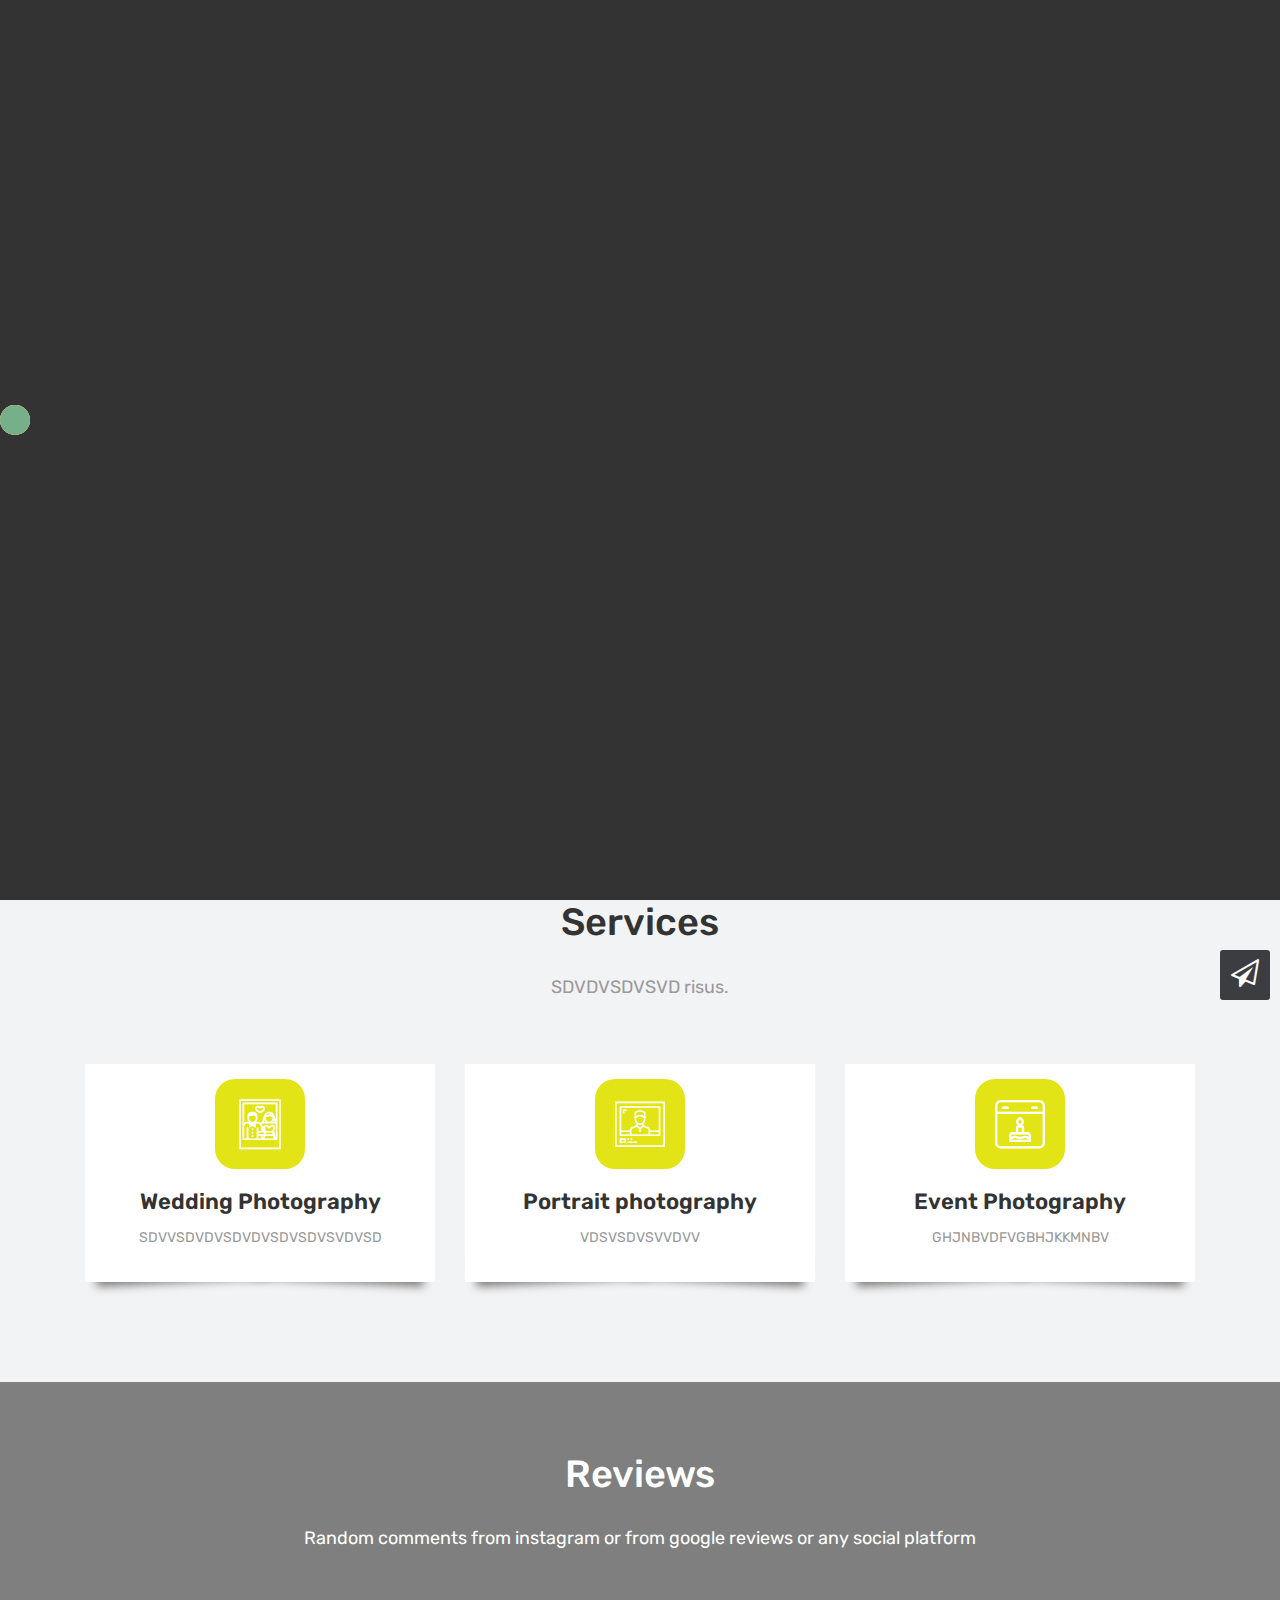
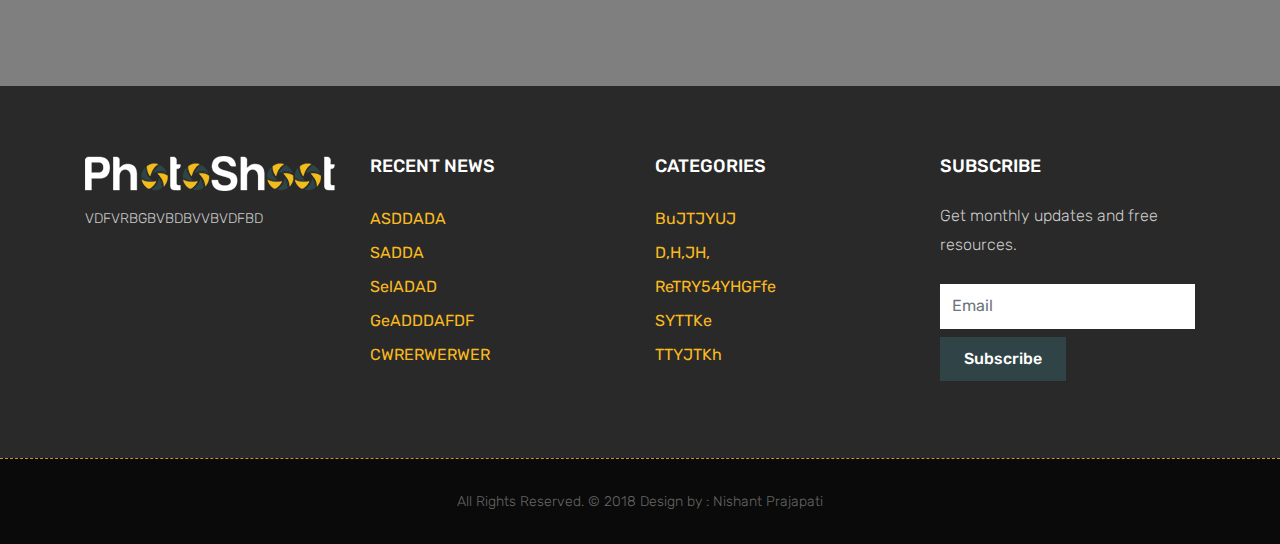
==== index.html @ 114d71ad "Add files via upload" ====
<!DOCTYPE html>
<html lang="en">

    <!-- Basic -->
    <meta charset="utf-8">
    <meta http-equiv="X-UA-Compatible" content="IE=edge">   
   
    <!-- Mobile Metas -->
    <meta name="viewport" content="width=device-width, minimum-scale=1.0, maximum-scale=1.0, user-scalable=no">
 
     <!-- Site Metas -->
    <title>PhotoShoot - Photography &amp; Portfolio Template</title>  
    <meta name="keywords" content="">
    <meta name="description" content="">
    <meta name="author" content="">

    <!-- Site Icons -->
    <link rel="shortcut icon" href="images/favicon.ico" type="image/x-icon" />
    <link rel="apple-touch-icon" href="images/apple-touch-icon.png">

    <!-- Bootstrap CSS -->
    <link rel="stylesheet" href="css/bootstrap.min.css">
    <!-- Site CSS -->
    <link rel="stylesheet" href="style.css">
    <!-- Responsive CSS -->
    <link rel="stylesheet" href="css/responsive.css">
    <!-- Custom CSS -->
    <link rel="stylesheet" href="css/custom.css">
	<script src="js/modernizr.js"></script> <!-- Modernizr -->

    <!--[if lt IE 9]>
      <script src="https://oss.maxcdn.com/libs/html5shiv/3.7.0/html5shiv.js"></script>
      <script src="https://oss.maxcdn.com/libs/respond.js/1.4.2/respond.min.js"></script>
    <![endif]-->

</head>
<body id="page-top" class="politics_version">

    <!-- LOADER -->
    <div id="preloader">
		<div class="loader-rd"></div>
		<div class="loader-rd"></div>
		<div class="loader-rd"></div>
		<div class="loader-rd"></div>
    </div><!-- end loader -->
    <!-- END LOADER -->
	
<header class="header">
	<div class="burger">
		<div class="burger__patty"></div>
		<div class="burger__patty"></div>
		<div class="burger__patty"></div>
	</div>

	<nav class="menu">
		<div class="menu__brand">
			<a href="index.html"><div class="logo"><img class="img-fluid" src="images/logo.png" alt="" /></div></a>
		</div>
		<ul class="menu__list">
			<!--[if lt IE 9]>	<li class="menu__item"><a href="index.html" class="menu__link">Home</a></li>![endif]-->
			<li class="menu__item"><a href="./index.html" class="menu__link">About Us</a></li>
			<li class="menu__item"><a href="./services.html" class="menu__link">Services</a></li>
			<li class="menu__item"><a href="./portfolio.html" class="menu__link">Portfolio</a></li>
			<li class="menu__item"><a href="./pricing.html" class="menu__link">Pricing</a></li>
			<li class="menu__item"><a href="./contact-us.html" class="menu__link">Contact Us</a></li>
		</ul>
	</nav>
</header>
	
    <!-- Navigation -->
    <nav class="navbar navbar-expand-lg navbar-dark fixed-top" id="mainNav">
      <div class="container-fluid">
        <a class="navbar-brand js-scroll-trigger" href="index.html">
			<img class="img-fluid" src="images/logo.png" alt="" />
		</a>
      </div>
    </nav>
	
	<div class="banner-area banner-bg-1">
		<div class="container">
			<div class="row">
				<div class="col-md-12">
					<div class="banner">
						<h2>About Us</h2>
						<ul class="page-title-link">
							<li><a href="#">Home</a></li>
							<li><a href="#">About Us</a></li>
						</ul>
					</div>
				</div>
			</div>
		</div>
	</div>
	
    <div id="about" class="section wb">
        <div class="container">
            <div class="row mb-5">
                <div class="col-md-6">
                    <div class="message-box">                        
                        <h2> Welcome To PhotoShoot</h2>
                        <p> A page created by nishant prajapati for my personal photography use. </p>
						
                    
                    </div><!-- end messagebox -->
                </div><!-- end col -->

                <div class="col-md-6">
                    <div class="right-box-pro wow fadeIn">
                        <img src="uploads/about_02.jpg" alt="" class="img-fluid img-rounded">
                    </div><!-- end media -->
                </div><!-- end col -->
            </div><!-- end row -->
			
			<div class="row">
                <div class="col-md-6">
                    <div class="right-box-pro wow fadeIn">
                        <img src="uploads/about_03.jpg" alt="" class="img-fluid img-rounded">
                    </div><!-- end media -->
                </div><!-- end col -->
				
				<div class="col-md-6">
                    <div class="message-box">                        
                        <h2> What we do</h2>
                        <p> xyz by u </p>
						
                        <a href="portfolio.html" class="hover-effect-new"><span>Portfolio</span></a>
                    </div><!-- end messagebox -->
                </div><!-- end col -->
				
            </div><!-- end row -->
        </div><!-- end container -->
    </div><!-- end section -->
	
    <div id="services" class="section lb">
        <div class="container">
            <div class="section-title text-center">
                <h3>Services</h3>
                <p>SDVDVSDVSVD risus.</p>
            </div><!-- end title -->

            <div class="row">
				<div class="col-md-4">
					<div class="effect-new">
						<div class="services-inner-box">
							<div class="ser-icon">
								<i class="flaticon-wedding-photo"></i>
							</div>
							<h2>Wedding Photography</h2>
							<p>SDVVSDVDVSDVDVSDVSDVSVDVSD</p>
						</div>
					</div>
                </div><!-- end col -->
                <div class="col-md-4">
					<div class="effect-new">
						<div class="services-inner-box">
							<div class="ser-icon">
								<i class="flaticon-image"></i>
							</div>
							<h2>Portrait photography</h2>
							<p>VDSVSDVSVVDVV</p>
						</div>
					</div>
                </div><!-- end col -->
				<div class="col-md-4">
					<div class="effect-new">
						<div class="services-inner-box">
							<div class="ser-icon">
								<i class="flaticon-event"></i>
							</div>
							<h2>Event Photography</h2>
							<p>GHJNBVDFVGBHJKKMNBV</p>
						</div>
					</div>
                </div><!-- end col -->
            </div><!-- end row -->
        </div><!-- end container -->
    </div><!-- end section -->
	
	 <div id="reviews" class="section wb parallaxie" style="background: url('uploads/reviews-bg.jpg')">
        <div class="container">
            <div class="section-title text-center">
                <h3>Reviews</h3>
                <p>Random comments from instagram or from google reviews or any social platform  </p>
            </div><!-- end title -->

            <div class="row">
                <div class="col-md-12 col-sm-12">
                    <div class="testi-carousel owl-carousel owl-theme">
                        <div class="testimonial clearfix">
							<figure class="testimonial_img">
								<img src="uploads/testi_01.jpg" alt="" class="img-fluid">
							</figure>
                            <div class="desc">
                                <h3><i class="fa fa-quote-left"></i> Wonderful Support!</h3>
                                <p>TU HE BTA DAE KYA HOGA </p>
                            </div>
                            <div class="testi-meta">
                                <h4>TOKYO </h4>
                            </div>
                            <!-- end testi-meta -->
                        </div>
                        <!-- end testimonial -->

                        <div class="testimonial clearfix">
							<figure class="testimonial_img">
								<img src="uploads/testi_02.jpg" alt="" class="img-fluid">
							</figure>
                            <div class="desc">
                                <h3><i class="fa fa-quote-left"></i> Awesome Services!</h3>
                                <p>BOL NA </p>
                            </div>
                            <div class="testi-meta">
                                <h4>PROFESSOR </h4>
                            </div>
                            <!-- end testi-meta -->
                        </div>
                        <!-- end testimonial -->

                        <div class="testimonial clearfix">
							<figure class="testimonial_img">
								<img src="uploads/testi_03.jpg" alt="" class="img-fluid">
							</figure>
                            <div class="desc">
                                <h3><i class="fa fa-quote-left"></i> Great & Talented Team!</h3>
                                <p>The master-builder of human happines no one rejects, dislikes avoids pleasure itself, because it is very pursue pleasure. </p>
                            </div>
                            <div class="testi-meta">
                                <h4>ANDY </h4>
                            </div>
                            <!-- end testi-meta -->
                        </div>
                        <!-- end testimonial -->
                        <div class="testimonial clearfix">
							<figure class="testimonial_img">
								<img src="uploads/testi_01.jpg" alt="" class="img-fluid">
							</figure>
                            <div class="desc">
                                <h3><i class="fa fa-quote-left"></i> Wonderful Support!</h3>
                                <p>They have got my project on time with the competition with a sed highly skilled, and experienced & professional team.</p>
                            </div>
                            <div class="testi-meta">
                                <h4>WOODY </h4>
                            </div>
                            <!-- end testi-meta -->
                        </div>
                        <!-- end testimonial -->

                        <div class="testimonial clearfix">
							<figure class="testimonial_img">
								<img src="uploads/testi_02.jpg" alt="" class="img-fluid">
							</figure>
                            <div class="desc">
                                <h3><i class="fa fa-quote-left"></i> Awesome Services!</h3>
                                <p>Explain to you how all this mistaken idea of denouncing pleasure and praising pain was born and I will give you completed.</p>
                            </div>
                            <div class="testi-meta">
                                <h4> Philips </h4>
                            </div>
                            <!-- end testi-meta -->
                        </div>
                        <!-- end testimonial -->

                        <div class="testimonial clearfix">
							<figure class="testimonial_img">
								<img src="uploads/testi_03.jpg" alt="" class="img-fluid">
							</figure>
                            <div class="desc">
                                <h3><i class="fa fa-quote-left"></i> Great & Talented Team!</h3>
                                <p>AHDUAFIUAFHAUIF  </p>
                            </div>
                            <div class="testi-meta">
                                <h4>NANCY</h4>
                            </div>
                            <!-- end testi-meta -->
                        </div><!-- end testimonial -->
                    </div><!-- end carousel -->
                </div><!-- end col -->
            </div><!-- end row -->
        </div><!-- end container -->
    </div><!-- end section -->
	
	
	
	
	
	
	
	
	
	
	
	
	
	
	
	
	
	
	
	<footer class="main-footer">
		<div class="container">
			<div class="row">
				<div class="col-lg-3 col-md-6 col-sm-12">
					<div class="mb-3 img-logo">
						<a href="#">
							 <img src="images/logo2.png" alt="">
						</a>
						<p>VDFVRBGBVBDBVVBVDFBD</p>
					</div>
				</div>
				<div class="col-lg-3 col-md-6 col-sm-12">
					<h4 class="mb-4 ph-fonts-style foot-title">
						RECENT NEWS
					</h4>
					<p class="ph-links-column">
						<a href="#" class="text-black">ASDDADA</a>
						<a href="#" class="text-black">SADDA</a>
						<a href="#" class="text-black">SelADAD</a>
						<a href="#" class="text-black">GeADDDAFDF</a>
						<a href="#" class="text-black">CWRERWERWER</a>
					</p>
				</div>
				<div class="col-lg-3 col-md-6 col-sm-12">
					<h4 class="mb-4 ph-fonts-style foot-title">
						CATEGORIES
					</h4>
					<p class="ph-links-column">
						<a href="#" class="text-black">BuJTJYUJ</a>
						<a href="#" class="text-black">D,H,JH,</a>
						<a href="#" class="text-black">ReTRY54YHGFfe</a>
						<a href="#" class="text-black">SYTTKe</a>
						<a href="#" class="text-black">TTYJTKh</a>
					</p>
				</div>
				<div class="col-lg-3 col-md-6 col-sm-12">
					<h4 class="mb-4 ph-fonts-style foot-title">
						SUBSCRIBE
					</h4>
					<p class="ph-fonts-style_p">
						Get monthly updates and free resources.
					</p>
					<div class="media-container-column" data-form-type="formoid">
						<div data-form-alert="" class="align-center" hidden="">
							Thanks for filling out the form!
						</div>

						<form class="form-inline" action="#" method="post">
							<input value="" data-form-email="true" type="hidden">
							<div class="form-group">
								<input class="form-control input-sm input-inverse my-2" name="email" required="" data-form-field="Email" placeholder="Email" id="email" type="email">
							</div>
							<div class="input-group-btn">
								<button href="" class="btn hover-effect-new btn-primary" type="submit" role="button"><span> Subscribe </span></button>
							</div>
						</form>
					</div>

				</div>
			</div>
		</div>
	</footer>

   
   
   
   
   
   
   
   
   
   
   
   
   
   
   
    <div class="copyrights">
        <div class="container">
            <div class="footer-distributed">
                <div class="footer-left">                    
                <p class="footer-company-name">All Rights Reserved. &copy; 2018 Design by : Nishant Prajapati
                    </p>
                </div>
            </div>
        </div><!-- end container -->
    </div><!-- end copyrights -->

    <a href="#" id="scroll-to-top" class="dmtop global-radius"><i class="fa fa-paper-plane-o" aria-hidden="true"></i></a>

    <!-- ALL JS FILES -->
    <script src="js/all.js"></script>
	<!-- Camera Slider -->
	<script src="js/jquery.mobile.customized.min.js"></script>
	<script src="js/jquery.easing.1.3.js"></script> 
	<script src="js/parallaxie.js"></script>
	<script src="js/jquery.appear.min.js"></script>
	<script src="js/skill.bars.jquery.js"></script>
	<script src="js/responsiveslides.min.js"></script>
	<!-- Contact form JavaScript -->
    <script src="js/jqBootstrapValidation.js"></script>
    <script src="js/contact_me.js"></script>
    <!-- ALL PLUGINS -->
	<script src="js/jquery.fatNav.min.js"></script>
	<script src="js/menu-overlay.js"></script>
    <script src="js/custom.js"></script>
	<script src="js/zepto.min.js"></script>
	<script src="js/imagesloaded.pkgd.min.js"></script>
	<script src="js/slider.js"></script>

</body>
</html>
---- style.css ----
/*------------------------------------------------------------------
    Version: 1.0
-------------------------------------------------------------------*/

/*------------------------------------------------------------------
    IMPORT FONTS
-------------------------------------------------------------------*/

@import url('https://fonts.googleapis.com/css?family=Rubik:300,300i,400,400i,500,500i,700,700i,900,900i');

/*------------------------------------------------------------------
    IMPORT FILES
-------------------------------------------------------------------*/

@import url(css/animate.css);
@import url(css/jquery.fatNav.min.css);
@import url(css/flaticon.css);
@import url(css/prettyPhoto.css);
@import url(css/owl.carousel.css);
@import url(css/font-awesome.min.css);
@import url(css/jquery.gmaps.css);

/*------------------------------------------------------------------
    SKELETON
-------------------------------------------------------------------*/

body {
    color: #999999;
    font-size: 14px;
    font-family: 'Rubik', sans-serif;
    line-height: 1.80857;
}

html, body{
	height: 100%;
}

body.demos .section {
    background: url(images/bg.png) repeat top center #f2f3f5;
}

body.demos .section-title img {
    max-width: 280px;
    display: block;
    margin: 10px auto;
}

body.demos .service-widget h3 {
    border-bottom: 1px solid #ededed;
    font-size: 18px;
    padding: 20px 0;
    background-color: #ffffff;
}

body.demos .service-widget {
    margin: 0 0 30px;
    padding: 30px;
    background-color: #fff
}

body.demos .container-fluid {
    max-width: 1080px
}

a {
    color: #1f1f1f;
    text-decoration: none !important;
    outline: none !important;
    -webkit-transition: all .3s ease-in-out;
    -moz-transition: all .3s ease-in-out;
    -ms-transition: all .3s ease-in-out;
    -o-transition: all .3s ease-in-out;
    transition: all .3s ease-in-out;
}

h1,
h2,
h3,
h4,
h5,
h6 {
    letter-spacing: 0;
    font-weight: normal;
    position: relative;
    padding: 0 0 10px 0;
    font-weight: normal;
    line-height: 120% !important;
    color: #333333;
    margin: 0
}

h1 {
    font-size: 24px
}

h2 {
    font-size: 22px
}

h3 {
    font-size: 18px
}

h4 {
    font-size: 16px
}

h5 {
    font-size: 14px
}

h6 {
    font-size: 13px
}

h1 a,
h2 a,
h3 a,
h4 a,
h5 a,
h6 a {
    color: #212121;
    text-decoration: none!important;
    opacity: 1
}

h1 a:hover,
h2 a:hover,
h3 a:hover,
h4 a:hover,
h5 a:hover,
h6 a:hover {
    opacity: .8
}

a {
    color: #222222;
    text-decoration: none;
    outline: none;
}

a,
.btn {
    text-decoration: none !important;
    outline: none !important;
    -webkit-transition: all .3s ease-in-out;
    -moz-transition: all .3s ease-in-out;
    -ms-transition: all .3s ease-in-out;
    -o-transition: all .3s ease-in-out;
    transition: all .3s ease-in-out;
}

.btn-custom {
    margin-top: 20px;
    background-color: transparent !important;
    border: 2px solid #ddd;
    padding: 12px 40px;
    font-size: 16px;
}

.lead {
    font-size: 18px;
    line-height: 30px;
    color: #767676;
    margin: 0;
    padding: 0;
}

blockquote {
    margin: 20px 0 20px;
    padding: 30px;
}

ul, li, ol{
	margin: 0px;
	list-style: none;
	padding: 0px;
}

img{
	max-width: 100%;
}

/*------------------------------------------------------------------
    WP CORE
-------------------------------------------------------------------*/

.first {
    clear: both
}

.last {
    margin-right: 0
}

.alignnone {
    margin: 5px 20px 20px 0;
}

.aligncenter,
div.aligncenter {
    display: block;
    margin: 5px auto 5px auto;
}

.alignright {
    float: right;
    margin: 10px 0 20px 20px;
}

.alignleft {
    float: left;
    margin: 10px 20px 20px 0;
}

a img.alignright {
    float: right;
    margin: 10px 0 20px 20px;
}

a img.alignnone {
    margin: 10px 20px 20px 0;
}

a img.alignleft {
    float: left;
    margin: 10px 20px 20px 0;
}

a img.aligncenter {
    display: block;
    margin-left: auto;
    margin-right: auto
}

.wp-caption {
    background: #fff;
    border: 1px solid #f0f0f0;
    max-width: 96%;
    /* Image does not overflow the content area */
    padding: 5px 3px 10px;
    text-align: center;
}

.wp-caption.alignnone {
    margin: 5px 20px 20px 0;
}

.wp-caption.alignleft {
    margin: 5px 20px 20px 0;
}

.wp-caption.alignright {
    margin: 5px 0 20px 20px;
}

.wp-caption img {
    border: 0 none;
    height: auto;
    margin: 0;
    max-width: 98.5%;
    padding: 0;
    width: auto;
}

.wp-caption p.wp-caption-text {
    font-size: 11px;
    line-height: 17px;
    margin: 0;
    padding: 0 4px 5px;
}


/* Text meant only for screen readers. */

.screen-reader-text {
    clip: rect(1px, 1px, 1px, 1px);
    position: absolute !important;
    height: 1px;
    width: 1px;
    overflow: hidden;
}

.screen-reader-text:focus {
    background-color: #f1f1f1;
    border-radius: 3px;
    box-shadow: 0 0 2px 2px rgba(0, 0, 0, 0.6);
    clip: auto !important;
    color: #21759b;
    display: block;
    font-size: 14px;
    font-size: 0.875rem;
    font-weight: bold;
    height: auto;
    left: 5px;
    line-height: normal;
    padding: 15px 23px 14px;
    text-decoration: none;
    top: 5px;
    width: auto;
    z-index: 100000;
    /* Above WP toolbar. */
}


/*------------------------------------------------------------------
    HEADER
-------------------------------------------------------------------*/


.header {
  position: fixed;
  z-index: 100;
  width: 100%;
}

.burger {
  position: absolute;
  z-index: 10;
  right: 15px;
  top: 20px;
  cursor: pointer;
  background: #1AACE0


;
  padding: 10px;
  -webkit-transform: rotateY(0);
          transform: rotateY(0);
  transition: all 0.4s cubic-bezier(0.23, 1, 0.32, 1);
}
.burger__patty {
  width: 28px;
  height: 2px;
  margin: 0 0 4px 0;
  background: white;
  transition: all 0.4s cubic-bezier(0.23, 1, 0.32, 1);
}
.burger__patty:last-child {
  margin-bottom: 0;
}
.burger--close {
  -webkit-transform: rotate(180deg);
          transform: rotate(180deg);
}
.burger--close .burger__patty:nth-child(1) {
  -webkit-transform: rotate(45deg) translate(4px, 4px);
          transform: rotate(45deg) translate(4px, 4px);
}
.burger--close .burger__patty:nth-child(2) {
  opacity: 0;
}
.burger--close .burger__patty:nth-child(3) {
  -webkit-transform: rotate(-45deg) translate(5px, -4px);
          transform: rotate(-45deg) translate(5px, -4px);
}

.menu {
  position: fixed;
  top: 0;
  width: 100%;
  visibility: hidden;
}
.menu--active {
  visibility: visible;
}
.menu__brand, .menu__list {
  display: flex;
  flex-flow: column wrap;
  align-items: center;
  justify-content: center;
  float: left;
  width: 50%;
  height: 100vh;
  overflow: hidden;
}
.menu__list {
  margin: 0;
  padding: 0;
  background: #e3bb29;
  list-style-type: none;
  -webkit-transform: translate3d(0, -100%, 0);
          transform: translate3d(0, -100%, 0);
  transition: all 0.4s cubic-bezier(0.23, 1, 0.32, 1);
}
.menu__list--active {
  -webkit-transform: translate3d(0, 0, 0);
          transform: translate3d(0, 0, 0);
}
.menu__brand {
  background: #00e7bb;
  transition: all 0.4s cubic-bezier(0.23, 1, 0.32, 1);
  -webkit-transform: translate3d(0, 100%, 0);
          transform: translate3d(0, 100%, 0);
}
.menu__brand--active {
  -webkit-transform: translate3d(0, 0, 0);
          transform: translate3d(0, 0, 0);
}
.menu__item {
  -webkit-transform: translate3d(500px, 0, 0);
          transform: translate3d(500px, 0, 0);
  transition: all 0.4s cubic-bezier(0.23, 1, 0.32, 1);
}
.menu__item--active {
  -webkit-transform: translate3d(0, 0, 0);
          transform: translate3d(0, 0, 0);
}
.menu__link {
  display: inline-block;
  position: relative;
  font-size: 30px;
  padding: 15px 0;
  font-weight: 300;
  color: white;
  text-decoration: none;
  color: white;
  transition: all 0.4s cubic-bezier(0.23, 1, 0.32, 1);
}
.menu__link:hover {
	color: #292929;
}
.menu__link:before {
  content: "";
  position: absolute;
  bottom: 0;
  left: 50%;
  width: 10px;
  height: 2px;
  background: white;
  -webkit-transform: translateX(-50%);
          transform: translateX(-50%);
  transition: all 0.4s cubic-bezier(0.23, 1, 0.32, 1);
}
.menu__link:hover:before {
  width: 100%;
}
.menu .menu__item:nth-child(1) {
  transition-delay: 0.1s;
}
.menu .menu__item:nth-child(2) {
  transition-delay: 0.2s;
}
.menu .menu__item:nth-child(3) {
  transition-delay: 0.3s;
}
.menu .menu__item:nth-child(4) {
  transition-delay: 0.4s;
}
.menu .menu__item:nth-child(5) {
  transition-delay: 0.5s;
}
.menu .menu__item:nth-child(6) {
  transition-delay: 0.6s;
}

@media screen and (max-width: 768px) {
  ul.menu__list,
  div.menu__brand {
    float: none;
    width: 100%;
    min-height: 0;
  }
  ul.menu__list--active,
  div.menu__brand--active {
    -webkit-transform: translate3d(0, 0, 0);
            transform: translate3d(0, 0, 0);
  }

  .menu__list {
    height: 75vh;
    -webkit-transform: translate3d(-100%, 0, 0);
            transform: translate3d(-100%, 0, 0);
  }

  .menu__link {
    font-size: 16px;
  }

  .menu__brand {
    height: 25vh;
    -webkit-transform: translate3d(100%, 0, 0);
            transform: translate3d(100%, 0, 0);
  }
  .menu__brand .logo {
    width: 180px;
	height: 35px;
  }
}

.fixed-top{
	z-index: 10;
}

.navbar-dark{
	background: #ffffff;
	padding: 15px 0px;
}



/*------------------------------------------------------------------
    SECTIONS
-------------------------------------------------------------------*/


.page-view {
  height: 100vh;
  width: 100%;
  position: relative;
  top: 0;
  left: 0;
  z-index:0;
}

.page-view .project {
  position: absolute;
  width: 100%;
  height: 100%;
  background-position: center;
  background-repeat: no-repeat;
  background-size: cover;
}

.page-view .project .text h1 {
  font-size: 100px;
  position: absolute;
  top: 50%;
  left: 50%;
  -webkit-transform: translate(-50%, -50%);
  transform: translate(-50%, -50%);
  margin: 0;
  display: table;
  text-align: center;
}

.page-view .project .text p {
  font-size: 16px;
  position: absolute;
  bottom: 40px;
  right: 60px;
  margin: 0;
  color: #f9ba1f;
}

.page-view .project:nth-child(1) {
  z-index: 30;
}

@media screen and (max-width: 640px) {
  .page-view .project .text h1 {
    font-size: 28px;
  }
  .page-view .project .text p {
    bottom: 20px;
    margin: 0;
    text-align: center;
    width: 100%;
    right: auto;
    font-size: 14px;
  }
}

.page-view .arrows {
  position: absolute;
  bottom: 50px;
  left: 100px;
  z-index: 100;
}

.page-view .arrows .arrow {
  float: left;
  cursor: pointer;
}

.page-view .arrows .arrow.next {
  -webkit-transform: rotate(180deg);
  transform: rotate(180deg);
  margin-top: -15px;
}

.page-view .arrows .arrow:hover.previous {
  -webkit-transition: -webkit-transform 0.4s cubic-bezier(0.25, 0.46, 0.45, 0.94);
          transition: transform 0.4s cubic-bezier(0.25, 0.46, 0.45, 0.94);
  -webkit-transform: translate3d(-5px, 0, 0);
          transform: translate3d(-5px, 0, 0);
}

.page-view .arrows .arrow:hover.next {
  -webkit-transition: -webkit-transform 0.4s cubic-bezier(0.25, 0.46, 0.45, 0.94);
          transition: transform 0.4s cubic-bezier(0.25, 0.46, 0.45, 0.94);
  -webkit-transform: translate3d(5px, 0, 0) rotate(180deg);
          transform: translate3d(5px, 0, 0) rotate(180deg);
}

.page-view .arrows .arrow svg {
  height: 40px;
  width: 25px;
  padding: 2px;
}

.page-view .arrows .arrow svg polygon {
  fill: #fff;
}

.page-view .arrows .arrow {
  -webkit-transition: -webkit-transform 0.3s cubic-bezier(0.55, 0.085, 0.68, 0.53);
          transition: transform 0.3s cubic-bezier(0.55, 0.085, 0.68, 0.53);
  margin-right: 10px;
  margin-top: -7px;
}

@media screen and (max-width: 640px) {
  .page-view .arrows {
    bottom: 60px;
    left: 50%;
    z-index: 120;
    -webkit-transform: translateX(-50%);
    transform: translateX(-50%);
  }
  .page-view .arrows .arrow.previous:hover {
    -webkit-transform: none;
            transform: none;
  }
  .page-view .arrows .arrow.next:hover {
    -webkit-transform: translate3d(0, 0, 0) rotate(180deg);
            transform: translate3d(0, 0, 0) rotate(180deg);
  }
}

@-webkit-keyframes mask-play {
  from {
    -webkit-mask-position: 0% 0;
            mask-position: 0% 0;
  }
  to {
    -webkit-mask-position: 100% 0;
            mask-position: 100% 0;
  }
}

@keyframes mask-play {
  from {
    -webkit-mask-position: 0% 0;
            mask-position: 0% 0;
  }
  to {
    -webkit-mask-position: 100% 0;
            mask-position: 100% 0;
  }
}

/* DEMO 2 */

.demo-2 {
  background: url(uploads/building-sprite.png) no-repeat -9999px -9999px;
}

.demo-2 .page-view {
  background: url(uploads/building-sprite-2.png) no-repeat -9999px -9999px;
}

.demo-2 .page-view h1 {
  text-transform: uppercase;
  letter-spacing: 16px;
  font-family: 'Rubik', sans-serif;
  font-weight: 500;
  color: #ffffff;
}

@media screen and (max-width: 640px) {
  .demo-2 .page-view h1 {
    letter-spacing: 4px;
  }
}

.demo-2 .page-view .project:nth-child(1) {
  background-image: url(uploads/banner-01.jpg);
}

.demo-2 .page-view .project:nth-child(2) {
  background-image: url(uploads/banner-02.jpg);
}

.demo-2 .page-view .project:nth-child(3) {
  background-image: url(uploads/banner-03.jpg);
}

.demo-2 .page-view .project:nth-child(4) {
  background-image: url(uploads/banner-04.jpg);
}

.demo-2 .page-view .project:nth-child(odd).hide {
  -webkit-mask: url(uploads/building-sprite.png);
          mask: url(uploads/building-sprite.png);
  -webkit-mask-size: 7500% 100%;
          mask-size: 7500% 100%;
  -webkit-animation: mask-play 1.4s steps(74) forwards;
          animation: mask-play 1.4s steps(74) forwards;
}

.demo-2 .page-view .project:nth-child(even).hide {
  -webkit-mask: url(uploads/building-sprite-2.png);
          mask: url(uploads/building-sprite-2.png);
  -webkit-mask-size: 8400% 100%;
          mask-size: 8400% 100%;
  -webkit-animation: mask-play 1.4s steps(83) forwards;
          animation: mask-play 1.4s steps(83) forwards;
}




.main-banner{
	height: 100%;
	position: relative;
}

.main-banner{
	display: table;
    width: 100%;
	text-align: center;
}
.main-banner::after {
    content: " ";
    position: absolute;
    top: 0;
    bottom: 0;
    left: 0;
    right: 0;
    background-color: #000;
    z-index: 0;
    opacity: .6;
}
.heading{
	color: #fff;
	display: table-cell;
	vertical-align: middle;
	position: relative;
	z-index: 1;
}
.heading h1{
	color: #ffffff;
	font-weight: 700;
	font-size: 62px;
	text-transform: uppercase;
}
.heading p{
	font-size: 18px;
	padding: 20px 0px;
}

.heading h3{
	color: ffffff;
}

.cd-words-wrapper {
  display: inline-block;
  position: relative;
  text-align: left;
}
.cd-words-wrapper b {
  display: inline-block;
  position: absolute;
  white-space: nowrap;
  left: 0;
  top: 0;
}
.cd-words-wrapper b.is-visible {
  position: relative;
}
.no-js .cd-words-wrapper b {
  opacity: 0;
}
.no-js .cd-words-wrapper b.is-visible {
  opacity: 1;
}

/* -------------------------------- 

xclip 

-------------------------------- */
.cd-headline.clip span {
  display: inline-block;
  padding: .2em 0;
  color: #ffffff;
  font-size: 30px;
}
.cd-headline.clip span b{
	text-transform: uppercase;
}
.cd-headline.clip .cd-words-wrapper {
  overflow: hidden;
  vertical-align: top;
}
.cd-headline.clip .cd-words-wrapper::after {
  /* line */
  content: '';
  position: absolute;
  top: 0;
  right: 0;
  width: 2px;
  height: 100%;
  background-color: #aebcb9;
}
.cd-headline.clip b {
  opacity: 0;
}
.cd-headline.clip b.is-visible {
  opacity: 1;
}


#mainNav.navbar-shrink {
    padding-top: 10px;
    padding-bottom: 10px;
    background-color: #ffffff;
}

#clouds{
	margin-top: -5%;
	position: relative;
	z-index: 1;
}
#clouds path {
    fill: #ffffff;
    bottom: -10px;
    overflow: hidden;
    stroke: #ffffff;
}

.section {
    display: block;
    position: relative;
    overflow: hidden;
    padding: 70px 0;
}

.noover {
    overflow: visible;
}

.noover .btn-dark {
    border: 0 !important;
}

.nopad {
    padding: 0;
}

.nopadtop {
    padding-top: 0;
}

.section.wb {
    background-color: #ffffff;
}

.section.lb {
    background-color: #f2f3f5;
}

.section.db {
    background-color: #111111;
}

.section.color1 {
    background-color: #448AFF;
}

.first-section {
    display: block;
    position: relative;
    overflow: hidden;
    padding: 16em 0 13em;
}

.first-section h2 {
    color: #ffffff;
    font-size: 68px;
    font-weight: 300;
    text-transform: capitalize;
    display: block;
    margin: 0;
    padding: 0 0 30px;
    position: relative;
}

.first-section .lead {
    font-size: 21px;
    font-weight: 300;
    padding: 0 0 40px;
    margin: 0;
    line-height: inherit;
    color: #ffffff;
}

.macbookright {
    width: 980px;
    position: absolute;
    right: -15%;
    bottom: -6%;
}

.section-title {
    display: block;
    position: relative;
    margin-bottom: 60px;
}

.section-title p {
    color: #999;
    font-weight: 400;
    font-size: 18px;
    line-height: 33px;
    margin: 0;
}

.section-title h3 {
    font-size: 38px;
    font-weight: 500;
    line-height: 62px;
    margin: 0 0 25px;
    padding: 0;
    text-transform: none;
}

.section.colorsection p,
.section.colorsection h3,
.section.db h3 {
    color: #ffffff;
}


.hover-effect-new{
	display: inline-block;
	padding: 10px 24px;
	font-size: 16px;
	font-weight: 500;
	border: 1px solid #304346;
	border-radius: 0px;
	transition: all 0.2s ease-in;
	position: relative;
	overflow: hidden;
}
.hover-effect-new::before {
   content: "";
	position: absolute;
	left: 50%;
	transform: translateX(-50%) scaleY(1) scaleX(1.25);
	top: 100%;
	width: 140%;
	height: 180%;
	background-color: rgba(0, 0, 0, 0.05);
	border-radius: 50%;
	display: block;
	transition: all 0.5s 0.1s cubic-bezier(0.55, 0, 0.1, 1);
	z-index: -1;
}
.hover-effect-new::after {
	content: "";
	position: absolute;
	left: 55%;
	transform: translateX(-50%) scaleY(1) scaleX(1.45);
	top: 180%;
	width: 160%;
	height: 190%;
	background-color: #1AACE0;
	border-radius: 50%;
	display: block;
	transition: all 0.5s 0.1s cubic-bezier(0.55, 0, 0.1, 1);
	z-index: 1;
}

.hover-effect-new:hover {
	color: #ffffff;
	border: 1px solid #1AACE0;
}
.hover-effect-new:hover::before {
	top: -35%;
	background-color: #1AACE0;
	transform: translateX(-50%) scaleY(1.3) scaleX(0.8);
}
.hover-effect-new:hover::after {
	top: -45%;
	background-color: #f9ba1f;
	transform: translateX(-50%) scaleY(1.3) scaleX(0.8);
}


.hover-effect-new span{
	position: relative;
	z-index: 2;
}


.right-box-pro{
	position: relative;
	-webkit-box-shadow: 0px 0px 30px -4px rgba(0, 0, 0, 0.3);
	box-shadow: 0px 0px 30px -4px rgba(0, 0, 0, 0.3);
}
.right-box-pro img{
	position: relative;
	z-index: 2;
}


.services-inner-box{
	padding: 15px;
	background: #ffffff;
	margin-bottom: 30px;
	text-align: center;
	position: relative;
	z-index: 1;
}
.ser-icon{
	width: 90px;
	height: 90px;
	text-align: center;
	line-height: 90px;
	margin: 0 auto;
	background: #e3e415;
	border-radius: 20px;
}
.ser-icon i{
	font-size: 50px;
	color: #ffffff;
}
.services-inner-box h2{
	font-size: 22px;
	font-weight: 600;
	margin-top: 20px;
}

.effect-new{
	position: relative;
}
.effect-new::before, .effect-new::after {
    z-index: 0;
    position: absolute;
    content: "";
    bottom: 15px;
    left: 10px;
    width: 50%;
    top: 80%;
    max-width: 300px;
    background: #777;
    -webkit-box-shadow: 0 15px 10px #777;
    -moz-box-shadow: 0 15px 10px #777;
    box-shadow: 0 15px 10px #777;
    -webkit-transform: rotate(-3deg);
    -moz-transform: rotate(-3deg);
    -o-transform: rotate(-3deg);
    -ms-transform: rotate(-3deg);
    transform: rotate(-3deg);
}

.effect-new::after {
    -webkit-transform: rotate(3deg);
    -moz-transform: rotate(3deg);
    -o-transform: rotate(3deg);
    -ms-transform: rotate(3deg);
    transform: rotate(3deg);
    right: 10px;
    left: auto;
}

/*------------------------------------------------------------------
    PORTFOLIO
-------------------------------------------------------------------*/

.item-h2,
.item-h1 {
    height: 100% !important;
    height: auto !important;
}

.isotope-item {
    z-index: 2;
    padding: 0;
}

.isotope-hidden.isotope-item {
    pointer-events: none;
    z-index: 1;
}

.isotope,
.isotope .isotope-item {
    /* change duration value to whatever you like */
    -webkit-transition-duration: 0.8s;
    -moz-transition-duration: 0.8s;
    transition-duration: 0.8s;
}

.isotope {
    -webkit-transition-property: height, width;
    -moz-transition-property: height, width;
    transition-property: height, width;
}

.isotope .isotope-item {
    -webkit-transition-property: -webkit-transform, opacity;
    -moz-transition-property: -moz-transform, opacity;
    transition-property: transform, opacity;
}

.portfolio-filter ul {
    padding: 0;
    z-index: 2;
    display: block;
    position: relative;
    margin: 0;
}

.portfolio-filter ul li {
    border-radius: 0;
    display: inline-block;
    margin: 0 5px 0 0;
    text-decoration: none;
    text-transform: uppercase;
    vertical-align: middle;
}

.portfolio-filter ul li:last-child:after {
    content: "";
}

.portfolio-filter ul li .btn-dark {
    box-shadow: none;
    background-color: transparent;
    border: 1px solid #e6e7e6 !important;
    color: #1f1f1f;
    font-weight: 400;
    font-size: 13px;
    padding: 10px 30px;
}

.da-thumbs {
    list-style: none;
    position: relative;
    padding: 0;
}

.da-thumbs .pitem {
    margin: 0;
    padding: 15px;
    position: relative;
}

.da-thumbs .pitem a,
.da-thumbs .pitem a img {
    display: block;
    position: relative;
}

.da-thumbs .pitem a {
    overflow: hidden;
}

.da-thumbs .pitem a div {
    position: absolute;
    background-color: rgba(0, 0, 0, 0.8);
    width: 100%;
    height: 100%;
}

.da-thumbs .pitem a div h3 {
    display: block;
    color: #ffffff;
    font-size: 20px;
    padding: 30px 15px;
    text-transform: capitalize;
    font-weight: normal;
}

.da-thumbs .pitem a div h3 small {
    display: block;
    color: #ffffff;
    margin-top: 5px;
    font-size: 13px;
    font-weight: 300;
}

.da-thumbs .pitem a div i {
    background-color: #1f1f1f;
    position: absolute;
    color: #ffffff !important;
    bottom: 0;
    font-size: 15px;
    z-index: 12;
    right: 0;
    width: 40px;
    height: 40px;
    line-height: 40px;
    text-align: center;
}


/*------------------------------------------------------------------
    TESTIMONIALS
-------------------------------------------------------------------*/

.logos img {
    margin: auto;
    display: block;
    text-align: center;
    width: 100%;
    opacity: 0.3;
}

.logos img:hover {
    opacity: 0.5;
}

.desc h3 i {
    color: #f9ba1f;
    font-size: 37px;
    vertical-align: middle;
    margin-right: 12px;
}

.desc {
    padding: 30px;
    position: relative;
    background: rgba(255,255,255,0.9);
    border: 4px solid #f9ba1f;
	border-radius: 100px;
}

.testi-meta {
    display: block;
    margin-top: 20px;
}

.testimonial h4 {
    font-size: 18px;
    color: #ffffff;
    padding: 10px 0 20px 0px;
}

.testimonial_img{
	display: inline-block;
	border: 4px solid #f9ba1f;
	border-radius: 20px;
}

.testimonial img {
    max-width: 95px;
	border-radius: 80px;
}

.testimonial {
    background-color: transparent;
	max-width: 620px;
	margin: 0 auto;
	width: 100%;
	text-align: center;
}

.testimonial h3 {
    padding: 0 0 10px;
    font-size: 20px;
    font-weight: 600;
	color: #333333;
}

.testimonial p {
	color: #333333;
}

.testimonial small,
.testimonial .lead {
    background-color: transparent;
    color: #aaa;
    display: block;
    font-size: 16px;
    font-style: normal;
    line-height: 30px;
    margin: 0;
    padding: 0;
    position: relative;
}

.testimonial p:after {
    display: none;
}
#reviews{
	position: relative;
}
#reviews::before{
	content: "";
	position: absolute;
	top: 0px;
	left: 0px;
	background: rgba(0,0,0,0.5);
	width: 100%;
	height: 100%;
}
#reviews .section-title h3{
	color: #ffffff;
}
#reviews .section-title p{
	color: #ffffff;
}

/*------------------------------------------------------------------
    PRICING TABLES
-------------------------------------------------------------------*/

.pricing-table{}
.pricing-table .list-group .bg-dark{
	background: #304346 !important;
}

.pricing-table .list-group .text-white h4{
	font-size: 28px;
	color: #ffffff;
	padding: 10px 0px;
	font-weight: 500;
}

.pricing-table .list-group .list-group-item{
	color: #304346;
	font-size: 16px;
}
.pricing-table .list-group .list-group-item:hover{
	color: #f9ba1f;
}

.btn-secondary{
	background-color: #304346 !important;
}


/*------------------------------------------------------------------
    ICON BOXES
-------------------------------------------------------------------*/

.icon-wrapper {
    position: relative;
    cursor: pointer;
    display: block;
    z-index: 1;
}

.icon-wrapper i {
    width: 75px;
    height: 75px;
    text-align: center;
    line-height: 75px;
    font-size: 28px;
    background-color: #f2f3f5;
    color: #1f1f1f;
    margin-top: 0;
}

.small-icons.icon-wrapper:hover i,
.small-icons.icon-wrapper:hover i:hover,
.small-icons.icon-wrapper i {
    width: auto !important;
    height: auto !important;
    line-height: 1 !important;
    padding: 0 !important;
    color: #e3e3e3 !important;
    background-color: transparent !important;
    background: none !important;
    margin-right: 10px !important;
    vertical-align: middle;
    font-size: 24px !important;
}

.small-icons.icon-wrapper h3 {
    font-size: 18px;
    padding-bottom: 5px;
}

.small-icons.icon-wrapper p {
    padding: 0;
    margin: 0;
}

.icon-wrapper h3 {
    font-size: 21px;
    padding: 0 0 15px;
    margin: 0;
}

.icon-wrapper p {
    margin-bottom: 0;
    padding-left: 95px;
}

.icon-wrapper p small {
    display: block;
    color: #999;
    margin-top: 10px;
    text-transform: none;
    font-weight: 600;
    font-size: 16px;
}

.icon-wrapper p small:after {
    content: "\f105";
    font-family: FontAwesome;
    margin-left: 5px;
    font-size: 11px;
}


/*------------------------------------------------------------------
    MESSAGE BOXES
-------------------------------------------------------------------*/



.event_dit{
	margin-top: 20px;
}
.event_dit ul {
	float: left;
	width: 100%;
	padding-bottom: 15px;
	margin-bottom: 0px;
	position: relative;
	line-height: 12px;
}
.event_dit ul li{
	float: left;
	position: relative;
}

.event_dit ul li a{
	padding: 0px 5px;
	font-size: 14px;
	line-height: 25px;
	transition: all 0.3s ease-in-out;
	-webkit-transition: all 0.3s ease-in-out;
	-moz-transition: all 0.3s ease-in-out;
	-o-transition: all 0.3s ease-in-out;
	-moz-transition: all 0.3s ease-in-out;
}

.event_dit ul li a:hover{
	color: #333333;
}

.service-widget h3 {
    font-size: 21px;
    color: #ffffff;
    padding: 20px 0 12px;
    margin: 0;
}

.participate-wrap figure{
	overflow: hidden;
	position: relative;
}
.participate-wrap figure::before{
	background-color: #333333;
	content: "";
	position: absolute;
	border-radius: 100%;
	top: 0px;
	left: 0px;
	right: 0px;
	bottom: 0px;
	margin: auto;
	width: 0px;
	height: 0px;
	opacity: 0.7;
	transition: all 0.3s ease-in-out;
	-webkit-transition: all 0.3s ease-in-out;
	-moz-transition: all 0.3s ease-in-out;
	-o-transition: all 0.3s ease-in-out;
	-moz-transition: all 0.3s ease-in-out;
}

.participate-wrap figure figcaption{
	position: absolute;
	width: 100%;
	top: 0px;
	text-align: center;
	margin-top: -20px;
	opacity: 0;
	transition: all 0.3s ease-in-out;
	-webkit-transition: all 0.3s ease-in-out;
	-moz-transition: all 0.3s ease-in-out;
	-o-transition: all 0.3s ease-in-out;
	-moz-transition: all 0.3s ease-in-out;
}

.participate-wrap figure figcaption .global-radius{
	background: #ffffff;
	width: 38px;
	height: 38px;
	display: inline-block;
	text-align: center;
	line-height: 38px;
}

.participate-wrap:hover figure::before{
	width: 100%;
	height: 100%;
	border-radius: 0px;
}

.participate-wrap:hover figure figcaption {
	top: 50%;
	opacity: 1;
}

.service-widget h3 a,
.section.wb .service-widget h3,
.section.lb .service-widget h3 {
    color: #1f1f1f;
}

.service-widget p {
    margin-bottom: 0;
    padding-bottom: 0;
}

.message-box h4 {
    text-transform: uppercase;
    padding: 0;
    margin: 0 0 5px;
    font-weight: 600;
    letter-spacing: 0.5px;
    font-size: 15px;
    color: #999;
}

.message-box h2 {
    font-size: 38px;
    font-weight: 600;
    padding: 0 0 10px;
    margin: 0;
    line-height: 62px;
    margin-top: 0;
    text-transform: none;
}

.message-box .lead {
    padding-top: 10px;
	font-size: 16px;
	font-style: italic;
	color: #999;
	padding-bottom: 10px;
	padding-left: 15px;
}

.post-media {
    position: relative;
}

.post-media img {
    width: 100%;
}

.post-media_pp{
	overflow: hidden;
	position: relative;
}

.service-widget{
	margin-bottom: 30px;
}

.hover-up{
	background: #076799;
}

.service-widget .post-media_pp .hover-up{
	padding: 30px;
	position: absolute;
	left: 110%;
	width: 100%;
	top: 0;
	height: 100%;
	transition: all .35s ease-in-out;
	opacity: 0;
}
.service-widget .post-media_pp:hover .hover-up{
	opacity: 1;
	left: 0;
}

.section.wb .hover-up h3{
	font-size: 32px;
	color: #ffffff;
}

.section.wb .hover-up p{
	color: #cccccc;
}

.playbutton {
    position: absolute;
    color: #ffffff !important;
    top: 40%;
    font-size: 60px;
    z-index: 12;
    left: 0;
    right: 0;
    text-align: center;
    margin: -20px auto;
}

.hoverbutton {
    background-color: #333333;
    position: absolute;
    color: #ffffff !important;
    top: 70%;
    font-size: 21px;
    z-index: 12;
    left: 0;
    opacity: 0;
    right: 0;
    width: 50px;
    height: 50px;
    line-height: 50px;
    text-align: center;
    margin: -20px auto;
}

.service-widget:hover .hoverbutton {
    opacity: 1;
}

hr.hr1 {
    position: relative;
    margin: 60px 0;
    border: 1px dashed #f2f3f5;
}

hr.hr2 {
    position: relative;
    margin: 17px 0;
    border: 1px dashed #f2f3f5;
}

hr.hr3 {
    position: relative;
    margin: 25px 0 30px 0;
    border: 1px dashed #f2f3f5;
}

hr.invis {
    border-color: transparent;
}

hr.invis1 {
    margin: 10px 0;
    border-color: transparent;
}

.section.parallax hr.hr1 {
    border-color: rgba(255, 255, 255, 0.1);
}

.sep1 {
    display: block;
    position: absolute;
    content: '';
    width: 40px;
    height: 40px;
    bottom: -20px;
    left: 50%;
    margin-left: -14px;
    background-color: #1f1f1f;
    -ms-transform: rotate(45deg);
    -webkit-transform: rotate(45deg);
    transform: rotate(45deg);
    z-index: 1;
}

.sep2 {
    display: block;
    position: absolute;
    content: '';
    width: 40px;
    height: 40px;
    top: -20px;
    left: 50%;
    margin-left: -14px;
    background-color: #1f1f1f;
    -ms-transform: rotate(45deg);
    -webkit-transform: rotate(45deg);
    transform: rotate(45deg);
    z-index: 1;
}


/* Divider Styles */

.divider-wrapper {
    width: 100%;
    box-shadow: 0 5px 14px rgba(0, 0, 0, 0.1);
    height: 540px;
    margin: 0 auto;
    position: relative;
}

.divider-wrapper:hover {
    cursor: none;
}

.divider-bar {
    position: absolute;
    width: 10px;
    left: 50%;
    top: -10px;
    bottom: -15px;
}

.code-wrapper {
    border: 1px solid #ffffff;
    display: block;
    overflow: hidden;
    width: 100%;
    height: 100%;
    position: relative;
    background: url("uploads/code.jpg") no-repeat;
}

.design-wrapper {
    overflow: hidden;
    position: absolute;
    top: 0;
    left: 0;
    right: 0;
    bottom: 0;
    -webkit-transform: translateX(50%);
    transform: translateX(50%);
}

.design-image {
    display: block;
    width: 100%;
    height: 100%;
    position: relative;
    -webkit-transform: translateX(-50%);
    transform: translateX(-50%);
    background: url("uploads/design.jpg") no-repeat;
}

.filter-button-group{
	border-radius: 0px;
	margin: 10px 0px;
	display: inline-block;
}

.filter-button-group button.active{
	background: #f9ba1f;
	color: #fff;
}

.filter-button-group button{
	color: #333;
	letter-spacing: 1px;
	text-transform: uppercase;
	font-weight: 600;
	font-size: 14px;
	cursor: pointer;
	background: #fff;
	padding: 12px 40px;
	border: none;
	border-radius: 20px;
}

.filter-button-group button:hover{
	background: #333333;
	color: #ffffff;
}

.gallery-single{
	margin: 30px 15px;;
}

.gallery-single{
    text-align: center;
    overflow: hidden;
    position: relative;
	border: 10px solid #f9ba1f;
}
.gallery-single img{
    width: 100%;
    height: auto;
    transform: scale(1.6);
    transition: all 0.3s ease 0s;
}
.gallery-single:hover img{
    filter: grayscale(100%);
    transform: scale(1.2);
}
.gallery-single .box-content{
    width: 100%;
    height: 100%;
    position: absolute;
    top: 0;
    left: 0;
    z-index: 2;
    transition: all 0.2s ease 0s;
}
.gallery-single:before,
.gallery-single:after,
.gallery-single .box-content:before,
.gallery-single .box-content:after{
    content: "";
    width: 100%;
    height: 25%;
    background: linear-gradient(to right,rgba(0,0,0,0.9),rgba(0,0,0,0.7),transparent,rgba(0,0,0,0.7),rgba(0,0,0,0.9));
    z-index: 1;
    position: absolute;
    top: 0;
    left: 0;
    transition: all 0.3s ease 0s;
}
.gallery-single:before{ transform: translateX(100%); }
.gallery-single:after{
    height: 25.1%;
    top: 25%;
    transform: translateX(-100%);
    transition-delay: 0.05s;
}
.gallery-single .box-content:before{
    top: 50%;
    transform: translateX(100%);
    transition-delay: 0.1s;
}
.gallery-single .box-content:after{
    top: 75%;
    transform: translateX(-100%);
    transition-delay: 0.15s;
}
.gallery-single:hover:before,
.gallery-single:hover:after,
.gallery-single:hover .box-content:before,
.gallery-single:hover .box-content:after{ transform: translateX(0); }
.gallery-single .inner-content{
    padding: 7px 0;
    text-align: right;
    position: absolute;
    bottom: 10px;
    right: 20px;
    z-index: 2;
    transition: all 0.3s ease 0s;
}
.gallery-single .title{
    font-size: 22px;
    font-weight: 700;
    color: #f9ba1f;
    letter-spacing: 1px;
    text-transform: uppercase;
    margin: 0 0 3px 0;
    opacity: 0;
    transform: translateY(150px);
    transition: all 0.4s ease 0s;
}
.gallery-single .post{
    display: inline-block;
    padding: 0 5px;
    font-size: 16px;
    font-style: normal;
    color: #fff;
    opacity: 0;
    transform: translateY(50px);
    transition: all 0.4s ease 0s;
}
.gallery-single:hover .title,
.gallery-single:hover .post{
    opacity: 1;
    transform: translate(0, 0);
}
.gallery-single .icon{
    padding: 0;
    margin: 0;
    list-style: none;
    position: absolute;
    top: -200px;
    left: 10px;
    z-index: 2;
    transition: all 0.4s ease 0.2s;
}
.gallery-single:hover .icon{ top: 15px; }
.gallery-single .icon li a{
    display: block;
    width: 40px;
    height: 40px;
    line-height: 40px;
    background: #f9ba1f;
    font-size: 20px;
    color: #fff;
    margin-bottom: 10px;
    position: relative;
    transition: all 0.3s ease 0s;
}
.gallery-single .icon li a:hover{
    text-decoration: none;
    border-radius: 30%;
    background: #fff;
    color: #faac01;
}
@media only screen and (max-width:990px){
    .gallery-single{ margin-bottom: 30px; }
}
@media only screen and (max-width:479px){
    .gallery-single .title{ font-size: 18px }
}




.post-box .date{
	display: inline-block;
	position: absolute;
	top: 15px;
	right: 15px;
	background: #333333;
	color: #fff;
	padding: 10px 15px;
	text-align: center;
}

.post-thumb{
	position: relative;
}

.post-box{
	-webkit-box-shadow: 0px 5px 35px 0px rgba(148, 146, 245, 0.15);
	box-shadow: 0px 5px 35px 0px rgba(148, 146, 245, 0.15);
	background: #ffffff;
}

.post-box:hover .post-thumb::before{
	opacity: .6;
	-webkit-transform: translateY(0);
	transform: translateY(0);
}


.post-box .post-thumb::before{
	content: "";
	position: absolute;
	top: 0;
	right: 0;
	bottom: 0;
	left: 0;
	background-color: rgba(51, 51, 51, 0.80);
	opacity: 0;
	-webkit-transition: all .5s;
	transition: all .5s;
	-webkit-transform: translateY(10px);
	transform: translateY(10px);
}

.post-info{
	padding: 0px 15px 40px 15px;
	background: #ffffff;
	text-align: left;
	margin-top: 40px;
}

.post-info p{
	margin: 0px;
}

.post-info h4{
	font-size: 20px;
	font-weight: 700;
}

.post-info ul{
	display: block;
	text-align: center;
	margin-bottom: 15px;
}
.post-info ul li{
	display: inline-block;
	text-align: center;
}


/*------------------------------------------------------------------
    CONTACT
-------------------------------------------------------------------*/

.bootstrap-select {
    width: 100% \0;
    /*IE9 and below*/
}

.bootstrap-select > .dropdown-toggle {
    width: 100%;
    padding-right: 25px;
}

.has-error .bootstrap-select .dropdown-toggle,
.error .bootstrap-select .dropdown-toggle {
    border-color: #b94a48;
}

.bootstrap-select.fit-width {
    width: auto !important;
}

.bootstrap-select:not([class*="col-"]):not([class*="form-control"]):not(.input-group-btn) {
    width: 100%;
}

.bootstrap-select .dropdown-toggle:focus {
    outline: thin dotted #333333 !important;
    outline: 5px auto -webkit-focus-ring-color !important;
    outline-offset: -2px;
}

.bootstrap-select.form-control {
    margin-bottom: 0;
    padding: 0;
    border: none;
}

.bootstrap-select.form-control:not([class*="col-"]) {
    width: 100%;
}

.bootstrap-select.form-control.input-group-btn {
    z-index: auto;
}

.bootstrap-select.btn-group:not(.input-group-btn),
.bootstrap-select.btn-group[class*="col-"] {
    float: none;
    display: inline-block;
    margin-left: 0;
}

.bootstrap-select.btn-group.dropdown-menu-right,
.bootstrap-select.btn-group[class*="col-"].dropdown-menu-right,
.row .bootstrap-select.btn-group[class*="col-"].dropdown-menu-right {
    float: right;
}

.form-inline .bootstrap-select.btn-group,
.form-horizontal .bootstrap-select.btn-group,
.form-group .bootstrap-select.btn-group {
    margin-bottom: 0;
}

.form-group-lg .bootstrap-select.btn-group.form-control,
.form-group-sm .bootstrap-select.btn-group.form-control {
    padding: 0;
}

.form-inline .bootstrap-select.btn-group .form-control {
    width: 100%;
}

.bootstrap-select.btn-group.disabled,
.bootstrap-select.btn-group > .disabled {
    cursor: not-allowed;
}

.bootstrap-select.btn-group.disabled:focus,
.bootstrap-select.btn-group > .disabled:focus {
    outline: none !important;
}

.bootstrap-select.btn-group .dropdown-toggle .filter-option {
    display: inline-block;
    overflow: hidden;
    width: 100%;
    text-align: left;
}

.bootstrap-select.btn-group .dropdown-toggle .fa-angle-down {
    position: absolute;
    top: 30% !important;
    right: -5px;
    vertical-align: middle;
}

.bootstrap-select.btn-group[class*="col-"] .dropdown-toggle {
    width: 100%;
}

.bootstrap-select.btn-group .dropdown-menu {
    border: 1px solid #ededed;
    box-shadow: none;
    box-sizing: border-box;
    min-width: 100%;
    padding: 20px 10px;
    z-index: 1035;
}

.dropdown-menu > li > a {
    background-color: transparent !important;
    color: #bcbcbc !important;
    font-size: 15px;
    padding: 10px 20px;
}

.bootstrap-select.btn-group .dropdown-menu.inner {
    position: static;
    float: none;
    border: 0;
    padding: 0;
    margin: 0;
    border-radius: 0;
    -webkit-box-shadow: none;
    box-shadow: none;
}

.bootstrap-select.btn-group .dropdown-menu li {
    position: relative;
}

.bootstrap-select.btn-group .dropdown-menu li.active small {
    color: #fff;
}

.bootstrap-select.btn-group .dropdown-menu li.disabled a {
    cursor: not-allowed;
}

.bootstrap-select.btn-group .dropdown-menu li a {
    cursor: pointer;
}

.bootstrap-select.btn-group .dropdown-menu li a.opt {
    position: relative;
    padding-left: 2.25em;
}

.bootstrap-select.btn-group .dropdown-menu li a span.check-mark {
    display: none;
}

.bootstrap-select.btn-group .dropdown-menu li a span.text {
    display: inline-block;
}

.bootstrap-select.btn-group .dropdown-menu li small {
    padding-left: 0.5em;
}

.bootstrap-select.btn-group .dropdown-menu .notify {
    position: absolute;
    bottom: 5px;
    width: 96%;
    margin: 0 2%;
    min-height: 26px;
    padding: 3px 5px;
    background: #f5f5f5;
    border: 1px solid #e3e3e3;
    -webkit-box-shadow: inset 0 1px 1px rgba(0, 0, 0, 0.05);
    box-shadow: inset 0 1px 1px rgba(0, 0, 0, 0.05);
    pointer-events: none;
    opacity: 0.9;
    -webkit-box-sizing: border-box;
    -moz-box-sizing: border-box;
    box-sizing: border-box;
}

.bootstrap-select.btn-group .no-results {
    padding: 3px;
    background: #f5f5f5;
    margin: 0 5px;
    white-space: nowrap;
}

.bootstrap-select.btn-group.fit-width .dropdown-toggle .filter-option {
    position: static;
}

.bootstrap-select.btn-group.fit-width .dropdown-toggle .caret {
    position: static;
    top: auto;
    margin-top: 4px;
}

.bootstrap-select.btn-group.show-tick .dropdown-menu li.selected a span.check-mark {
    position: absolute;
    display: inline-block;
    right: 15px;
    margin-top: 5px;
}

.bootstrap-select.btn-group.show-tick .dropdown-menu li a span.text {
    margin-right: 34px;
}

.bootstrap-select.show-menu-arrow.open > .dropdown-toggle {
    z-index: 1036;
}

.bootstrap-select.show-menu-arrow .dropdown-toggle:before {
    content: '';
    border-left: 7px solid transparent;
    border-right: 7px solid transparent;
    border-bottom: 7px solid rgba(204, 204, 204, 0.2);
    position: absolute;
    bottom: -4px;
    left: 9px;
    display: none;
}

.bootstrap-select.show-menu-arrow .dropdown-toggle:after {
    content: '';
    border-left: 6px solid transparent;
    border-right: 6px solid transparent;
    border-bottom: 6px solid white;
    position: absolute;
    bottom: -4px;
    left: 10px;
    display: none;
}

.bootstrap-select.show-menu-arrow.dropup .dropdown-toggle:before {
    bottom: auto;
    top: -3px;
    border-top: 7px solid rgba(204, 204, 204, 0.2);
    border-bottom: 0;
}

.bootstrap-select.show-menu-arrow.dropup .dropdown-toggle:after {
    bottom: auto;
    top: -3px;
    border-top: 6px solid white;
    border-bottom: 0;
}

.bootstrap-select.show-menu-arrow.pull-right .dropdown-toggle:before {
    right: 12px;
    left: auto;
}

.bootstrap-select.show-menu-arrow.pull-right .dropdown-toggle:after {
    right: 13px;
    left: auto;
}

.bootstrap-select.show-menu-arrow.open > .dropdown-toggle:before,
.bootstrap-select.show-menu-arrow.open > .dropdown-toggle:after {
    display: block;
}

.bs-searchbox,
.bs-actionsbox,
.bs-donebutton {
    padding: 4px 8px;
}

.bs-actionsbox {
    float: left;
    width: 100%;
    -webkit-box-sizing: border-box;
    -moz-box-sizing: border-box;
    box-sizing: border-box;
}

.bs-actionsbox .btn-group button {
    width: 50%;
}

.bs-donebutton {
    float: left;
    width: 100%;
    -webkit-box-sizing: border-box;
    -moz-box-sizing: border-box;
    box-sizing: border-box;
}

.bs-donebutton .btn-group button {
    width: 100%;
}

.bs-searchbox + .bs-actionsbox {
    padding: 0 8px 4px;
}

.bs-searchbox .form-control {
    margin-bottom: 0;
    width: 100%;
}

select.bs-select-hidden,
select.selectpicker {
    display: none !important;
}

select.mobile-device {
    position: absolute !important;
    top: 0;
    left: 0;
    display: block !important;
    width: 100%;
    height: 100% !important;
    opacity: 0;
}


/*# sourceMappingURL=bootstrap-select.css.map */

.bootstrap-select > .btn {
    background: rgba(0, 0, 0, 0) none repeat scroll 0 0;
    font-size: 15px;
    height: 33px;
    box-shadow: none !important;
    border: 0 !important;
    padding: 0;
    width: 100%;
    color: #bcbcbc !important;
}

.contact_form {
    border: 1px solid #ededed;
    box-shadow: 0 5px 14px rgba(0, 0, 0, 0.1);
    background-color: #f2f3f5;
    padding: 40px 30px;
}

.contact_form .form-control {
    background-color: #333333;
    margin-bottom: 30px;
    border: 1px solid #ebebeb;
    box-sizing: border-box;
    color: #bcbcbc;
    font-size: 16px;
    outline: 0 none;
    padding: 10px 25px;
    height: 55px;
    resize: none;
    box-shadow: none !important;
    width: 100%;
	border-radius: 0px;
}

.contact_form .form-control:focus {
	border: 2px solid #f9ba1f;
}

.contact_form textarea {
    color: #bcbcbc;
    padding: 20px 25px !important;
    height: 160px !important;
}

.contact_form .form-control::-webkit-input-placeholder {
    color: #bcbcbc;
}

.contact_form .form-control::-moz-placeholder {
    opacity: 1;
    color: #bcbcbc;
}

.contact_form .form-control::-ms-input-placeholder {
    color: #bcbcbc;
}

.contact_form textarea.form-control{
	min-height: 225px;
}

.form-group{
	position: relative;
}

.help-block{
	position: absolute;
	top: 100%;
	left: 0px;
}

/*------------------------------------------------------------------
    FOOTER
-------------------------------------------------------------------*/

.cac {
    background-color: #232323;
    -webkit-transition: all .3s ease-in-out;
    -moz-transition: all .3s ease-in-out;
    -ms-transition: all .3s ease-in-out;
    -o-transition: all .3s ease-in-out;
    transition: all .3s ease-in-out;
}

.cac:hover a h3 {
    color: #fff !important;
}

.cac a h3 {
    color: #999;
}

.cac h3 {
    padding: 60px 0;
    margin: 0;
    font-weight: 400;
    font-size: 20px;
    text-transform: capitalize;
    line-height: !important;
}

.footer {
    padding: 90px 0 80px !important;
    color: #999;
    background-color: #1f1f1f;
}

.footer .widget-title {
    position: relative;
    display: block;
    margin-bottom: 30px;
}

.footer .widget-title small {
    color: #999;
    display: block;
    padding: 0 58px;
    text-transform: uppercase;
}

.footer .widget-title h3 {
    color: #fff;
    font-weight: 300;
    font-size: 21px;
    padding: 0;
    margin: 0;
    line-height: 1 !important;
}

.footer-links {
    list-style: none;
    padding: 0;
}

.footer-links a {
    color: #ffffff;
}

.footer-links a:hover,
.footer a:hover {
    color: #333333 !important;
}

.footer-links li {
    margin-bottom: 10px;
    display: block;
    width: 100%;
    border-bottom: 1px dashed rgba(255, 255, 255, 0.1);
    padding-bottom: 10px;
}

.twitter-widget li {
    margin-bottom: 0;
    border: 0 !important;
}

.twitter-widget li i {
    border-right: 0 !important;
    margin-right: 0;
}

.footer-links li:last-child {
    margin-bottom: 0;
    padding-bottom: 0;
    border: 0;
}

.footer-links i {
    display: inline-block;
    width: 25px;
    margin-right: 10px;
    border-right: 1px dashed rgba(255, 255, 255, 0.1);
}

.copyrights {
    border-top: 1px dashed rgba(249, 186, 31, 0.8);
    background-color: #0a0a0a;
    box-sizing: border-box;
    width: 100%;
    text-align: left;
    padding: 30px 0px;
    overflow: hidden;
}


/* Footer left */

.footer-distributed .footer-left {
    float: none;
	text-align: center;
}

.footer-distributed .footer-links {
    margin: 0 0 10px;
    text-transform: uppercase;
    padding: 0;
}

.footer-distributed .footer-links a {
    display: inline-block;
    line-height: 1.8;
    margin: 0 10px 0 10px;
    text-decoration: none;
}

.footer-distributed .footer-company-name {
    font-weight: 300;
    margin: 0 10px;
    color: #666;
    padding: 0;
}


/* Footer right */

.footer-distributed .footer-right {
    float: right;
}


/* The search form */

.footer-distributed form {
    position: relative;
}

.footer-distributed form input {
    display: block;
    border-radius: 3px;
    box-sizing: border-box;
    background-color: #181818;
    border: none;
    font: inherit;
    font-size: 15px;
    font-weight: normal;
    color: #999;
    width: 400px;
    padding: 18px 50px 18px 18px;
}

.footer-distributed form input:focus {
    outline: none;
}


/* Changing the placeholder color */

.footer-distributed form input::-webkit-input-placeholder {
    color: #999;
}

.footer-distributed form input::-moz-placeholder {
    opacity: 1;
    color: #999;
}

.footer-distributed form input:-ms-input-placeholder {
    color: #999;
}


/* The magnify glass icon */

.footer-distributed form i {
    width: 18px;
    height: 18px;
    position: absolute;
    top: 16px;
    right: 18px;
    color: #999;
    font-size: 18px;
    margin-top: 6px;
}

.footer-distributed .footer-company-name a{
	color: #f9ba1f;
}

.footer-distributed .footer-company-name a:hover{
	color: #cccccc;
}

.main-footer{
	background: #292929;
	padding: 70px 0px;
}
.img-logo p{
	padding-top: 15px;
	color: #cccccc;
	font-weight: 200;
	margin: 0px;
}

.ph-fonts-style{
	font-size: 18px;
	color: #fff;
	font-weight: 500;
	padding: 0;
}

.ph-fonts-style_p{
	color: #cccccc;
	font-weight: 200;
	font-size: 16px;
}

.ph-links-column a{
	color: #f9ba1f;
	display: block;
	line-height: 34px;
	font-size: 16px;
}
.ph-links-column a:hover{
	color: #ffffff;
}
.form-inline .form-group{
	width: 100%;
}
.form-inline .form-group .form-control{
	width: 100%;
	min-height: 45px;
	border: none;
	border-radius: 0;
}

.input-group-btn .btn-primary{
	background-color: #304346 !important;
}


/*------------------------------------------------------------------
    MISC
-------------------------------------------------------------------*/

.dmtop.show {
    bottom: 10px;
}

.progress {
    background-color: #f2f3f5;
    border-radius: 0;
    box-shadow: none;
    height: 5px;
    margin-bottom: 20px;
    overflow: hidden;
}

.skills h3 {
    color: #999999;
    font-size: 15px;
}

.dmtop {
    background-color: #3C3D41;
    z-index: 100;
    width: 50px;
    height: 50px;
    line-height: 47px;
    position: fixed;
    bottom: -100px;
    border-radius: 3px;
    right: 10px;
    text-align: center;
    font-size: 28px;
    color: #ffffff !important;
    cursor: pointer;
    -webkit-transition: all .7s ease-in-out;
    -moz-transition: all .7s ease-in-out;
    -o-transition: all .7s ease-in-out;
    -ms-transition: all .7s ease-in-out;
    transition: all .7s ease-in-out;
}

.dmtop:hover{
	background-color: #f9ba1f;
}

.icon_wrap {
    background-color: #1f1f1f;
    width: 100px;
    height: 100px;
    display: block;
    line-height: 100px;
    font-size: 34px;
    color: #ffffff;
    margin: 0 auto;
    text-align: center;
    padding: 0 !important;
    border: 0 !important;
}

.stat-wrap h3 {
    font-size: 18px;
    font-weight: 400;
    color: #999 !important;
    margin: 0 !important;
    padding: 0 !important;
    line-height: 1 !important:
}

.stat-wrap p {
    font-size: 38px;
    color: #ffffff;
    margin: 0;
    font-weight: 300;
    padding: 4px 0 0;
    line-height: 1 !important:
}

#preloader {
    width: 100%;
    height: 100%;
    top: 0;
    right: 0;
    bottom: 0;
    left: 0;
    background: #333333;
    z-index: 11000;
    position: fixed;
    display: block
}


.loader-rd {
  width: 30px;
  height: 30px;
  position: absolute;
  background-color: #ccc;
  top: 45%;
  border-radius: 50%;
}

.loader-rd:nth-child(1) {
  background-color: #FF5460;
  -webkit-animation: move 2s infinite cubic-bezier(0.2, 0.64, 0.81, 0.23);
          animation: move 2s infinite cubic-bezier(0.2, 0.64, 0.81, 0.23);
}

.loader-rd:nth-child(2) {
  background-color: #FF9D84;
  -webkit-animation: move 2s 150ms infinite cubic-bezier(0.2, 0.64, 0.81, 0.23);
          animation: move 2s 150ms infinite cubic-bezier(0.2, 0.64, 0.81, 0.23);
}

.loader-rd:nth-child(3) {
  background-color: #F0E797;
  -webkit-animation: move 2s 300ms infinite cubic-bezier(0.2, 0.64, 0.81, 0.23);
          animation: move 2s 300ms infinite cubic-bezier(0.2, 0.64, 0.81, 0.23);
}

.loader-rd:nth-child(4) {
  background-color: #75B08A;
  -webkit-animation: move 2s 450ms infinite cubic-bezier(0.2, 0.64, 0.81, 0.23);
          animation: move 2s 450ms infinite cubic-bezier(0.2, 0.64, 0.81, 0.23);
}

@-webkit-keyframes move {
  0% {
    left: 0%;
  }
  100% {
    left: 100%;
  }
}

@keyframes move {
  0% {
    left: 0%;
  }
  100% {
    left: 100%;
  }
}


/*------------------------------------------------------------------
    BUTTONS
-------------------------------------------------------------------*/

.navbar-default .btn-light {
    padding: 0 20px;
    margin-left: 15px;
}

.btn {
    border: 0 !important;
}

.btn-light {
    padding: 10px 40px;
    font-size: 18px;
    border: 2px solid #ffffff !important;
    color: #ffffff;
    background-color: transparent;
}

.btn-dark {
    padding: 13px 40px;
    font-size: 18px;
    border: 1px solid #ececec !important;
    color: #1f1f1f;
    background-color: transparent;
}

.btn-light:hover,
.btn-light:focus {
    border-color: rgba(255, 255, 255, 0.6);
    color: rgba(255, 255, 255, 0.6);
}




/*------------------------------------------------------------------
    All Pages
-------------------------------------------------------------------*/


.banner-bg-1{
	background: url(uploads/inner-bg.jpg);
	padding: 150px 0;	
	background-clip: initial;
	background-color: rgba(0, 0, 0, 0);
	background-origin: initial;
	background-position: center center;
	background-repeat: no-repeat;
	background-size: cover;
	position: relative;
	z-index: 0;
}

.banner-bg-1::before{
	content: "";
	display: inline-block;
	height: 100%;
	left: 0;
	position: absolute;
	top: 0;
	width: 100%;
	z-index: -1;
	background: rgba(34, 34, 34, 0.4);
}

.banner{
	position: relative;
}

.banner h2{
	color: #f1f1f1;
	font-size: 45px;
	font-weight: 700;
	letter-spacing: 1px;
	margin-left: 20px;
	position: relative;
}
.banner h2::after {
    background: #f9ba1f;
    content: "";
    height: 35px;
    left: -15px;
    position: absolute;
    top: 8px;
    width: 6px;
}
.page-title-link{
	display: block;
	text-align: right;
}
.page-title-link li{
	display: inline-block;
	position: relative;
	text-align: right;
}
.page-title-link li a {
    color: #fff;
    font-size: 14px;
    letter-spacing: 1px;
    margin: 0 15px;
    text-transform: uppercase;
	font-weight: 500;
}
.page-title-link li a:hover {
	color: #f9ba1f;
}
.page-title-link li::after {
    background: #f9ba1f;
    bottom: 11px;
    content: "";
    height: 2px;
    margin-left: -1px;
    position: absolute;
    width: 10px;
}
.page-title-link li:last-child::after {
    content: "";
    width: 0;
    height: 0;
}



.pricingTable{
    text-align: center;
    background: #304346;
    border-radius: 102px 0 102px 0;
    overflow: hidden;
    transition: all 0.3s ease 0s;
}
.pricingTable:hover{ box-shadow: 0 0 10px rgba(0,0,0,0.5); }
.pricingTable .pricingTable-header{
    margin: -2px -5px 0;
    position: relative;
}
.pricingTable .pricing-content{
    padding: 0;
    margin: -25px 0 0 0;
    list-style: none;
}
.pricingTable .pricing-content li{
    font-size: 20px;
    color: #fff;
    line-height: 50px;
    letter-spacing: 1px;
    border-bottom: 1px solid #fff;
}
.pricingTable .pricing-content li.disable{ color: rgba(255,255,255,0.5); }
.pricingTable .pricing-content li:last-child{ border-bottom: none; }
.pricingTable .pricingTable-signup{
    padding: 25px 0;
}
.pricingTable .pricingTable-signup a path,
.pricingTable .pricingTable-signup a text{ transition: all 0.3s ease 0s; }
.pricingTable .pricingTable-signup a:hover path{
    fill: #34454d;
    stroke: #fff;
    stroke-dasharray: 5,3;
}
.pricingTable-signup{
	text-align: center;
}
.pricingTable .pricingTable-signup a:hover text{ fill: #fff; }
@media only screen and (max-width: 990px){
    .pricingTable{ margin-bottom: 30px; }
}



.gmaps{
	width: 100%;
	height: 500px;
}

.gm-style{
	font-family: 'Rubik', sans-serif;
}
---- css/responsive.css ----
/******************************************
    Version: 1.0
/****************************************** */

@media only screen and (min-width: 992px) and (max-width: 1199px) {}
@media (min-width: 768px) and (max-width: 991px) {
	#mainNav {
		background-color: #ffffff;
		padding: 15px 10px;
	}
	.navbar-dark .navbar-brand{
		width: 55%;
	}
	.navbar-dark .navbar-nav .nav-link::after{
		display: none;
	}
	.navbar-dark .navbar-toggler{
		color: rgba(255,255,255);
		border-color: rgba(255,255,255);
	}
	.heading h1{
		font-size: 28px;
	}
	.heading p{
		font-size: 14px;
	}
	.cd-headline.clip span{
		font-size: 20px;
	}
	.section-title h3{
		font-size: 28px;
	}
	.section-title p{
		font-size: 14px;
	}
	#clouds{
		margin-top: -35%;
	}
	.message-box{
		margin-bottom: 30px;
	}
	.filter-button-group button{
		padding: 12px 27px;
	}
	.filter-button-group{
		text-align: center !important;
	}
	.post-box{
		margin-bottom: 30px;
	}
	.footer-distributed .footer-left{
		text-align: center;
	}
	.pricingTable .pricing-content li{
		font-size: 14px;
	}
}
@media (max-width: 767px) {
	#mainNav {
		background-color: #ffffff;
		padding: 15px 10px;
	}
	.navbar-dark .navbar-brand{
		width: 55%;
	}
	.navbar-dark .navbar-nav .nav-link::after{
		display: none;
	}
	.navbar-dark .navbar-toggler{
		color: rgba(255,255,255);
		border-color: rgba(255,255,255);
	}
	.heading h1{
		font-size: 28px;
	}
	.heading p{
		font-size: 14px;
	}
	.cd-headline.clip span{
		font-size: 20px;
	}
	.section-title h3{
		font-size: 28px;
	}
	.section-title p{
		font-size: 14px;
	}
	#clouds{
		margin-top: -35%;
	}
	.message-box{
		margin-bottom: 30px;
	}
	.filter-button-group button{
		padding: 12px 27px;
	}
	.filter-button-group{
		text-align: center !important;
	}
	.post-box{
		margin-bottom: 30px;
	}
	.footer-distributed .footer-left{
		text-align: center;
	}
}
@media only screen and (min-width: 280px) and (max-width: 599px) {
	#mainNav {
		background-color: #ffffff;
		padding: 15px 10px;
	}
	.navbar-dark .navbar-brand{
		width: 55%;
	}
	.navbar-dark .navbar-nav .nav-link::after{
		display: none;
	}
	.fat-nav li{
		float: none;
		width: 100%;
	}
	.heading h1{
		font-size: 28px;
	}
	.heading p{
		font-size: 14px;
	}
	.cd-headline.clip span{
		font-size: 20px;
	}
	.section-title h3{
		font-size: 28px;
	}
	.section-title p{
		font-size: 14px;
	}
	#clouds{
		margin-top: -35%;
	}
	.message-box{
		margin-bottom: 30px;
	}
	.filter-button-group button{
		padding: 12px 27px;
	}
	.filter-button-group{
		text-align: center !important;
	}
	.post-box{
		margin-bottom: 30px;
	}
	.footer-distributed .footer-left{
		text-align: center;
	}
	.message-box h2{
		font-size: 22px;
	}
	
	.skillbar-title{
		display: none;
	}
	.heading{
		vertical-align: bottom;
	}
	.pricingTable{
		margin-bottom: 30px;
	}
	.fat-nav li{
		font-size: 18px;
	}
	.banner h2{
		font-size: 35px;
	}
	.banner h2::after{
		height: 26px;
	}
	.right-box-pro{
		margin-bottom: 30px;
	}
	.filter-button-group button{
		font-weight: 500;
		font-size: 12px;
	}
	
}
---- css/custom.css ----
/** ADD YOUR AWESOME CODES HERE **/
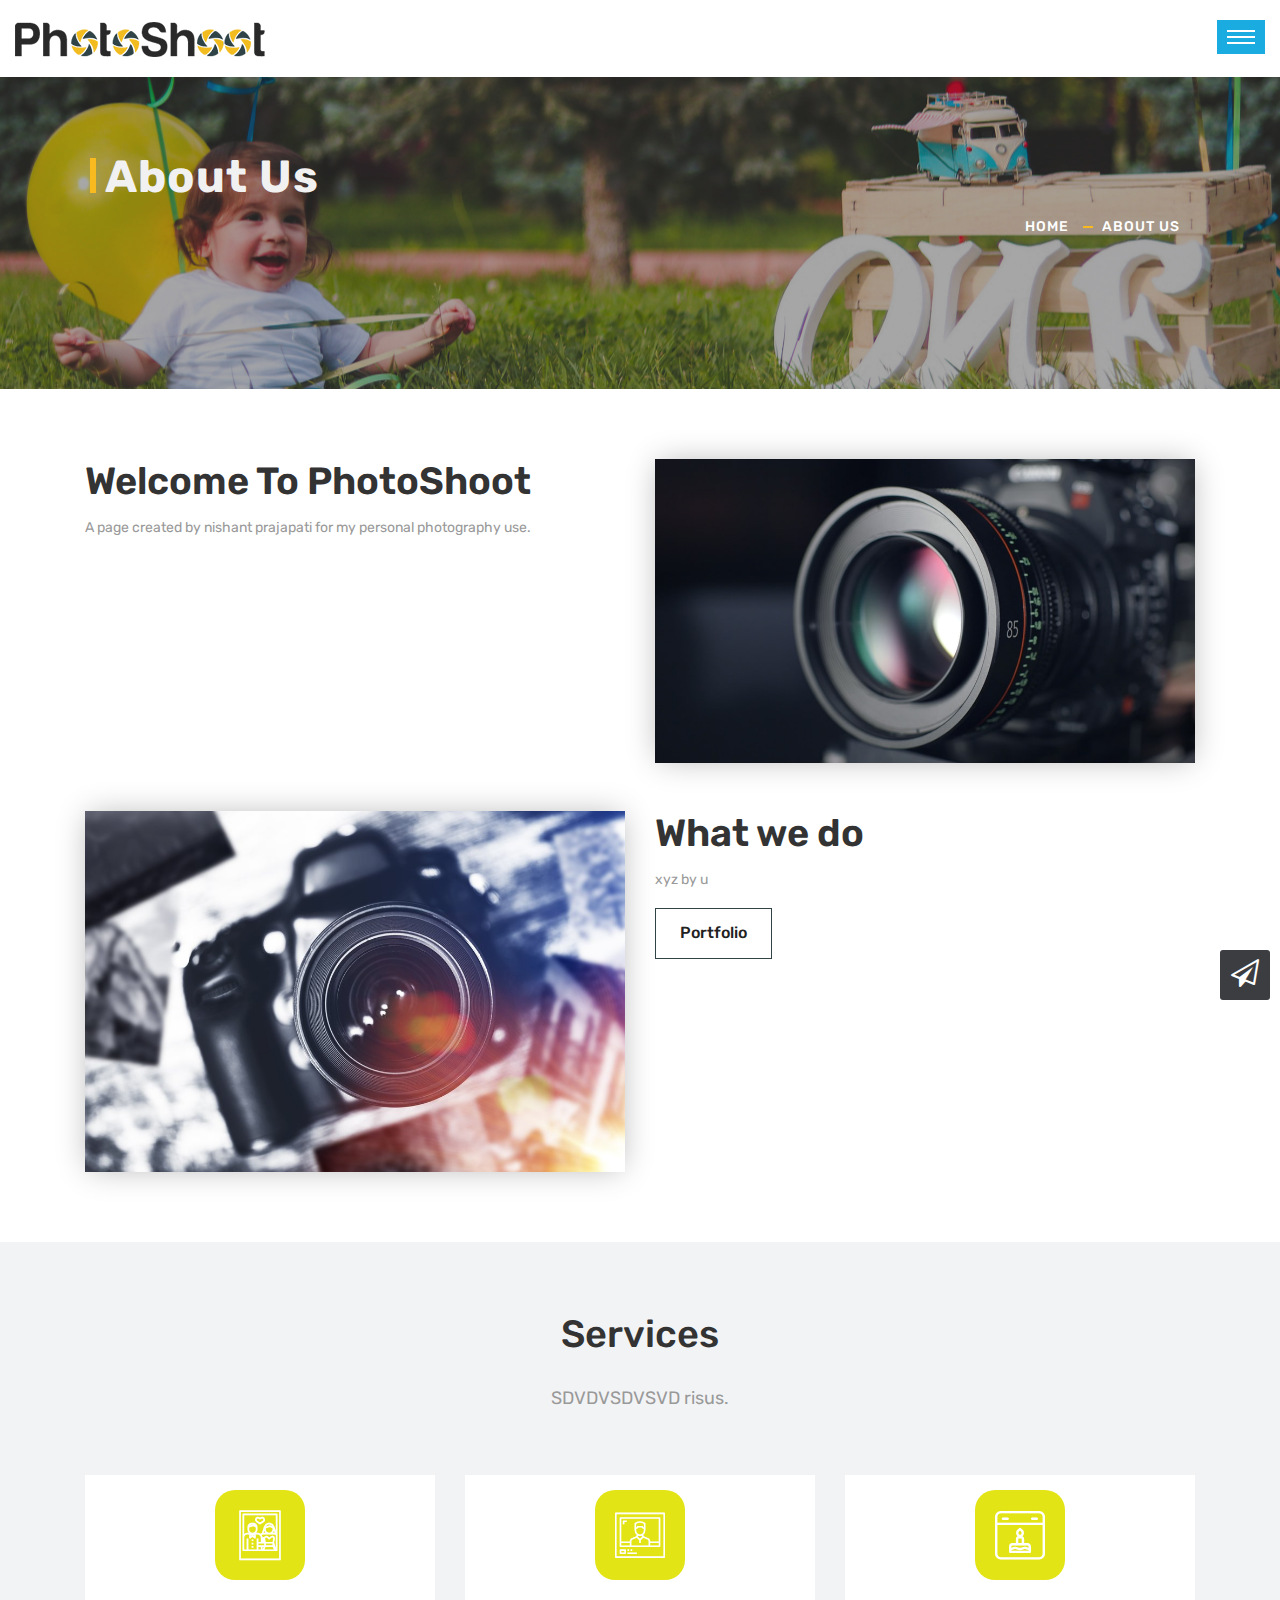
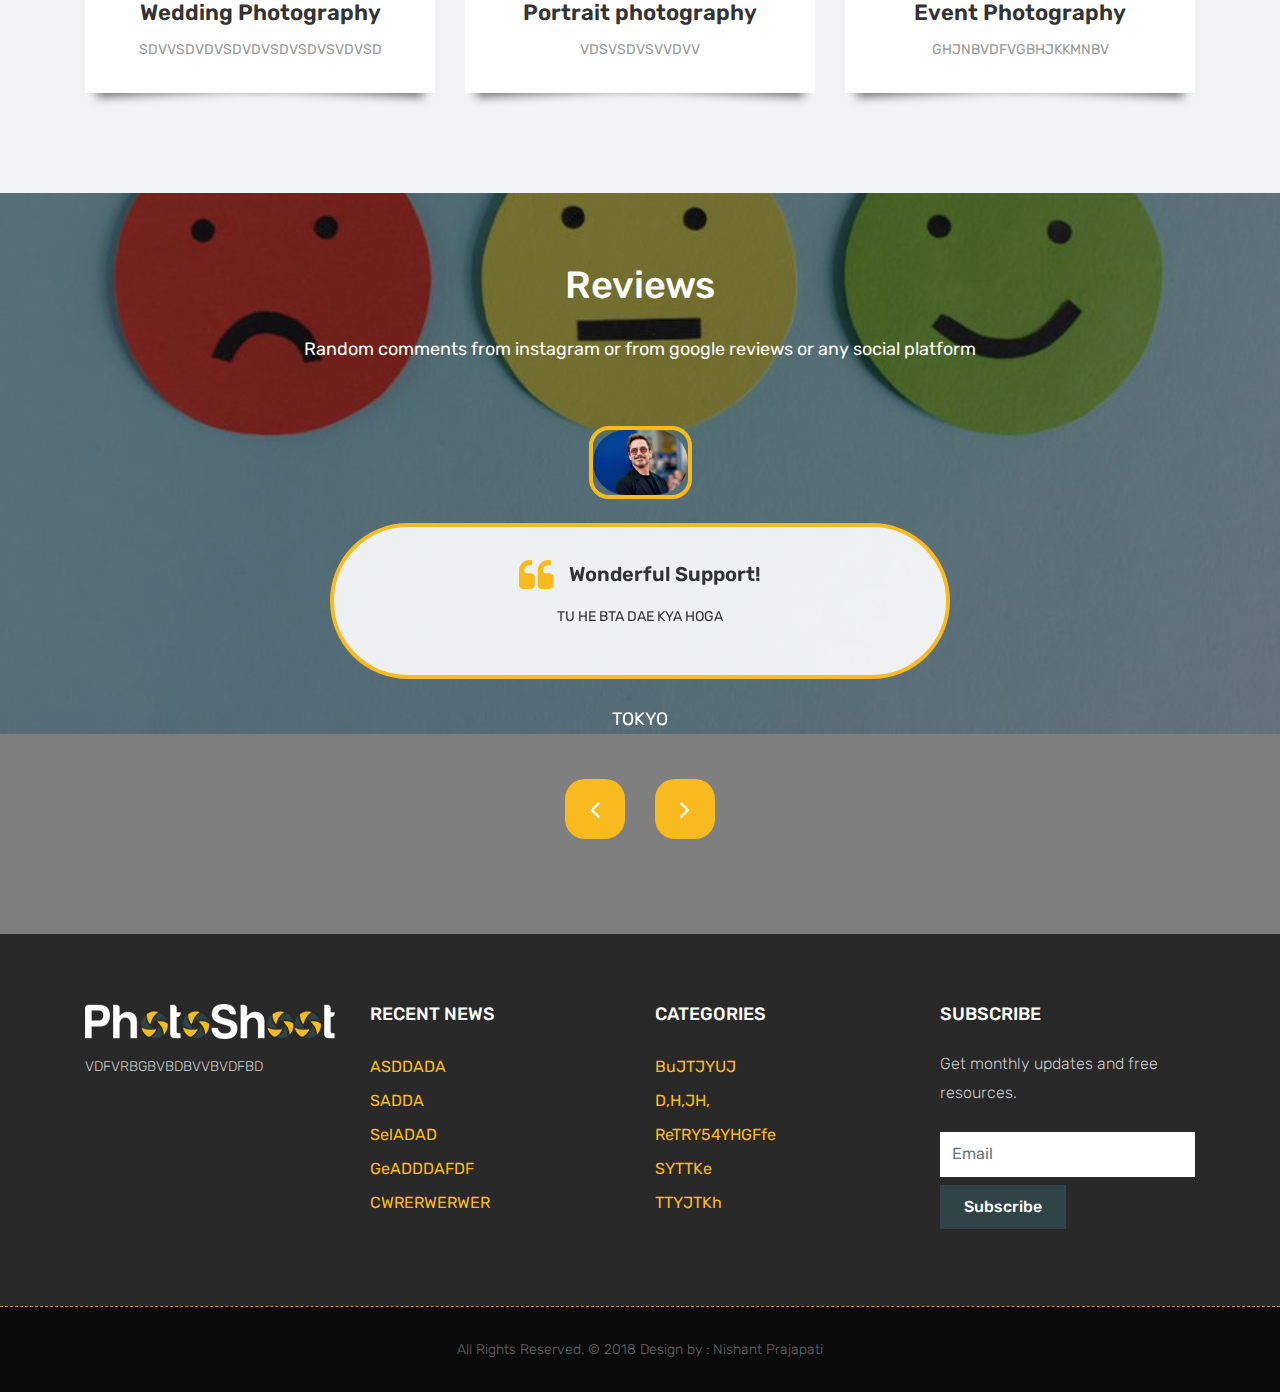
==== commit 85ad83d2: "Update index.html" ====
--- a/index.html
+++ b/index.html
@@ -9,7 +9,7 @@
     <meta name="viewport" content="width=device-width, minimum-scale=1.0, maximum-scale=1.0, user-scalable=no">
  
      <!-- Site Metas -->
-    <title>PhotoShoot - Photography &amp; Portfolio Template</title>  
+    <title>PhotoShoot</title>  
     <meta name="keywords" content="">
     <meta name="description" content="">
     <meta name="author" content="">
@@ -409,4 +409,4 @@
 	<script src="js/slider.js"></script>
 
 </body>
-</html>+</html>
